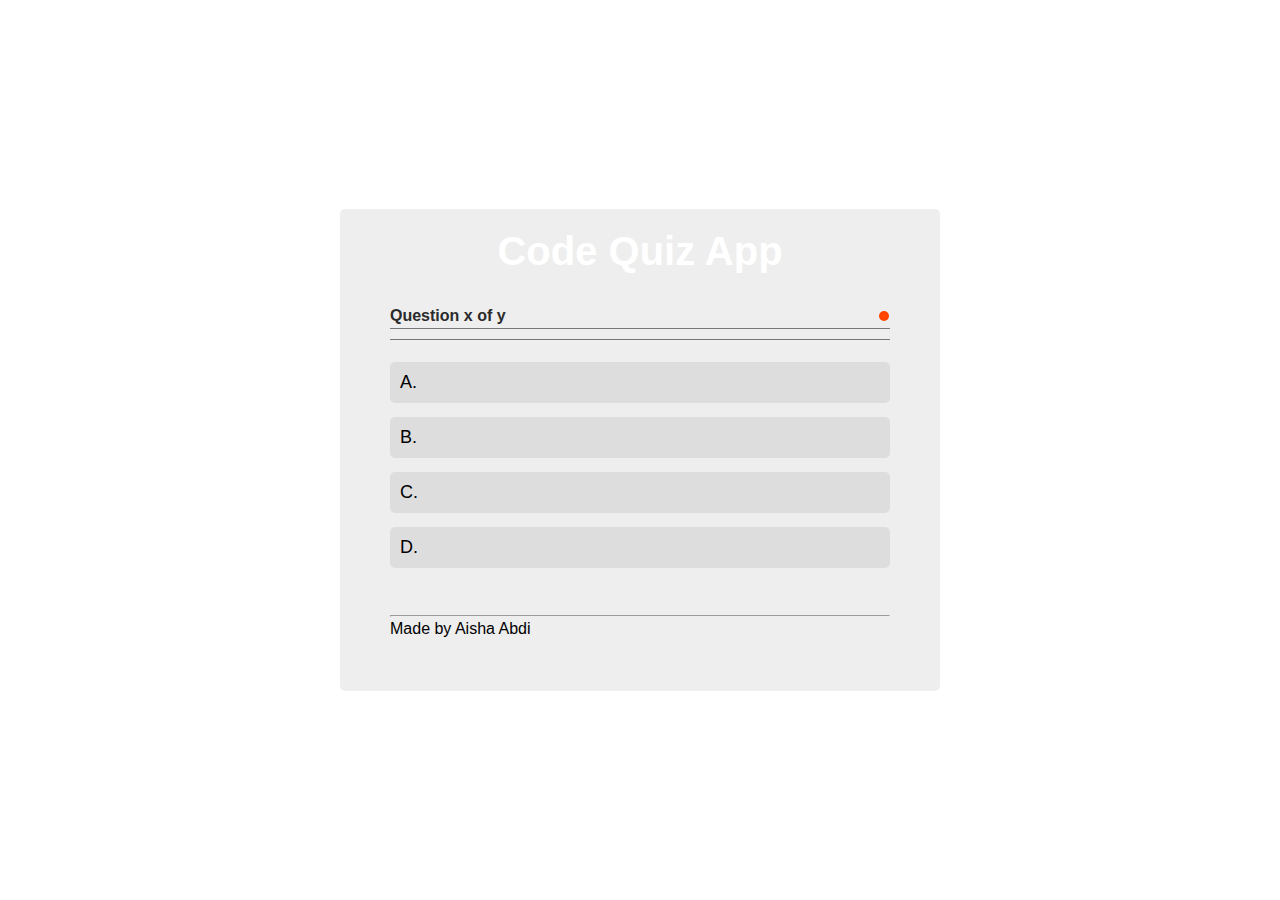
==== index.html @ b87b43b4 "apps.js" ====
<!DOCTYPE html>
<html lang="en">
<head>
    <meta charset="UTF-8">
    <meta http-equiv="X-UA-Compatible" content="IE=edge">
    <meta name="viewport" content="width=device-width, initial-scale=1.0">
    <title>Document</title>
    <link rel="stylesheet" href="style.css">
</head>

<body>

    <div class="container">
        <div class="quiz-box">
            <div id="quiz">
                <h1> Code Quiz App</h1>
                <div class = "quiz-header">
                    <p id="progress">Question x of y</p>
                    <p id="count-down"></p>
                </div>
                <p id="question"></p>

                <div class="buttons">
                    <button class="btn" id="btn0">A. <span id="choice0"></span></button>
                    <button class="btn" id="btn1">B. <span id="choice1"></span></button>
                    <button class="btn" id="btn2">C. <span id="choice2"></span></button>
                    <button class="btn" id="btn3">D. <span id="choice3"></span></button>
                </div>

                <hr>
                <footer>
                    <p> Made by Aisha Abdi</p>
                </footer>
                <script src="apps.js"></script>
</body>
</html>
---- style.css ----
* {
    margin: 0;
    padding: 0;
    box-sizing: border-box;
}

html {
    font-size: 10px;
}

body {
    font-family: 'Open Sans', sans-serif;
    background-color: var(--light-blue);
}

p {
    font-size: 1.6rem;
    line-height: 1.5;
}

img {
    width: 100%;
}

.container {
    max-width: 900px;
    margin: 0 auto;
    padding: 0 20px;
    display: flex;
    justify-content: center;
    align-items: center;
    height: 100vh;
}

.quiz-box {
    width: 600px;
    /* height: 500px; */
    margin: 0 auto;
    background-color: #eee;
    padding: 10px 50px 50px 50px;
    border: 3px solid var(--color-primary);
    border-radius: 5px;
    
}

.quiz-box h1 {
    background-color: var(--color-primary);
    font-size: 4rem;
    text-align: center;
    color: #fff;
    padding: 10px 0;
    width: 100%;
    margin-bottom: 2rem;
    border-radius: 3px;    
}

.quiz-header {
    display: flex;
    justify-content: space-between;
    align-items: center;
}

.quiz-header #progress {
    color: #2b2b2b;
    font-size: 1.6rem;
    font-weight: 700;
}

.quiz-header #count-down {
    font-size: 1.6rem;
    font-weight: 700;
    background-color: orangered;
    padding: 5px;
    margin: 1px;
    color: #fff;
    border-radius: 5px;
}

.quiz-box #question {
    font-size: 1.8rem;
    font-weight: 600;
    color: orangered;
    border: 1px solid #777;
    border-width: 1px 0;
    padding: 5px 0;
}

.buttons {
    margin: 1.5rem 0 4rem 0;
}

.btn {
    text-align: left;
    background-color: #ddd;
    width: 100%;
    font-size: 1.8rem;
    color: var(--black);
    border: 1px solid var(--color-primary);
    border-radius: 5px;
    margin: 7px 0;
    padding: 1rem;
    outline: none;
}

.btn:hover {
    cursor: pointer;
    background-color: var(--color-primary);
    color: #fff;
}

.btn:active {
    background-color: var(--color-sec);
}

#score {
    color: var(--black);
    text-align: center;
    font-size: 2rem;
    margin-bottom: 4rem;
}

.quiz-repeat { 
    text-align: center;
    margin: 0 auto;
}

.quiz-repeat a {
    font-size: 1.6rem;
    font-weight: 600;
    color: #fff;
    text-decoration: none;
    background-color: orangered;
    padding: 1rem;
    border-radius: 5px;
    transition: all .3s;
}

.quiz-repeat a:hover {
    background-color: var(--color-primary);
}
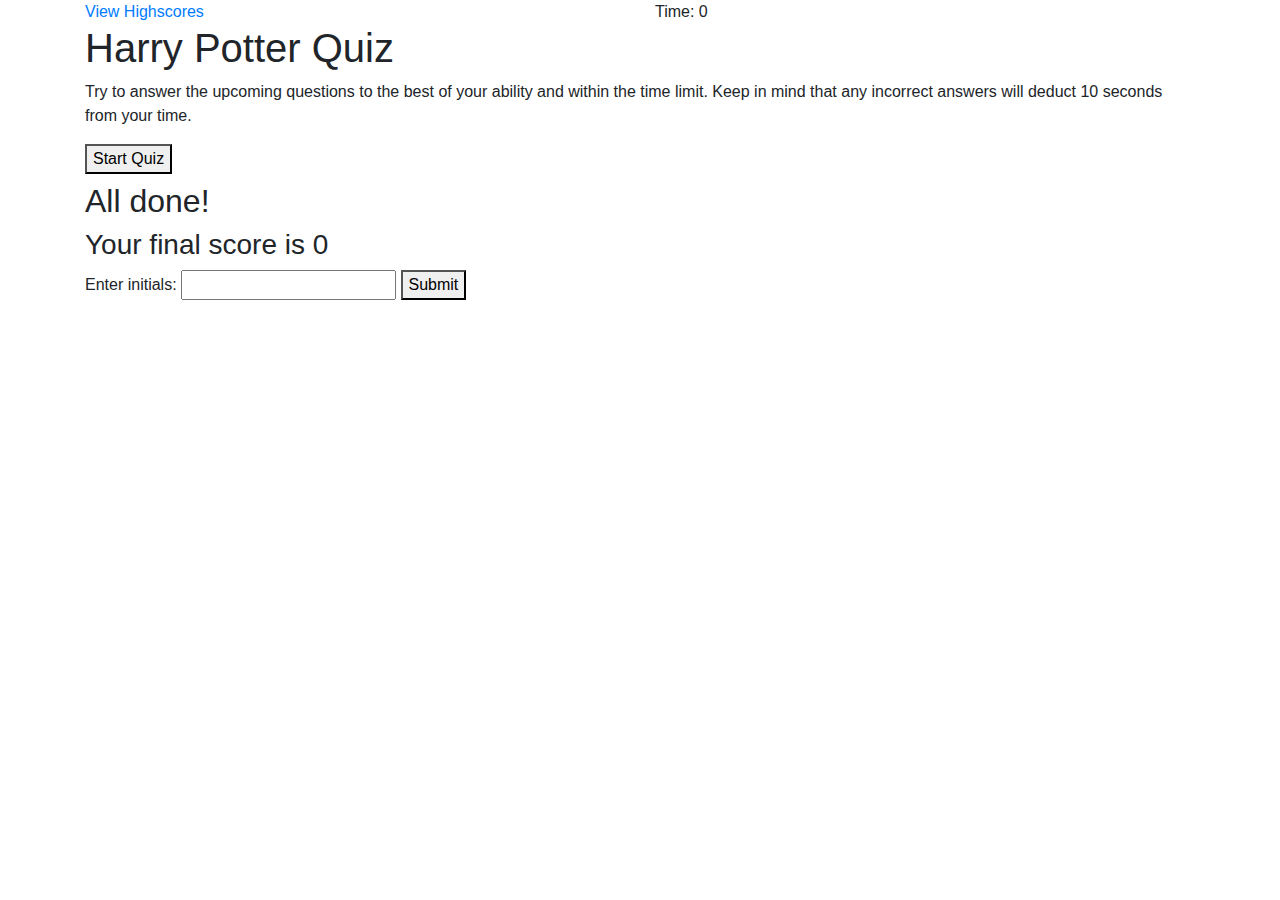
==== commit 48273e07: "fire format" ====
--- a/index.html
+++ b/index.html
@@ -1,36 +1,78 @@
 <!DOCTYPE html>
 <html lang="en">
+
 <head>
     <meta charset="UTF-8">
-    <meta http-equiv="X-UA-Compatible" content="IE=edge">
     <meta name="viewport" content="width=device-width, initial-scale=1.0">
-    <title>Document</title>
-    <link rel="stylesheet" href="style.css">
+    <meta http-equiv="X-UA-Compatible" content="ie=edge">
+    <link rel="stylesheet" type="text/css" href="./resources/css/normalize.css">
+    <link rel="stylesheet" href="https://stackpath.bootstrapcdn.com/bootstrap/4.4.1/css/bootstrap.min.css"
+        integrity="sha384-Vkoo8x4CGsO3+Hhxv8T/Q5PaXtkKtu6ug5TOeNV6gBiFeWPGFN9MuhOf23Q9Ifjh" crossorigin="anonymous">
+    <!-- <link rel="stylesheet" href="text/css" href="./resources/css/normalize.css"> -->
+    <link rel="stylesheet" type="text/css" href="./resources/css/style.css">
+    <title>Coding Quiz</title>
 </head>
 
 <body>
+    <div class="container">
+        <!-- header (highscores and timer) -->
+        <header class="row">
+            <div class="col-md-6" id="Highscores">
+                <a href="./highScore.html">View Highscores</a>
+            </div>
+            <div class="col-md-6" id="timer">
+                Time: <span id="time">0</span>
+            </div>
 
-    <div class="container">
-        <div class="quiz-box">
-            <div id="quiz">
-                <h1> Code Quiz App</h1>
-                <div class = "quiz-header">
-                    <p id="progress">Question x of y</p>
-                    <p id="count-down"></p>
+        </header>
+
+        <!-- Coding Challenge Title -->
+        <section id="title-section" class="show">
+            <div class="row">
+                <div class="col-md-12">
+                    <h1>Harry Potter Quiz </h1>
                 </div>
-                <p id="question"></p>
+            </div>
+            <div class="row">
+                <div class="col-md-12">
+                    <p>Try to answer the upcoming questions to the best of your ability and within the time limit. 
+                        Keep in mind that any incorrect answers will deduct 10 seconds from your time.</p>
+                </div>
+            </div>
+            <div class="row">
+                <div class="col-md-12">
+                    <button id="startButton">Start Quiz</button>
+                </div>
+            </div>
+        </section>
+         <!-- questions -->
+         <section id="quiz-section" class="hide">
+            <div class="row">
+                <div class="col-md-12 questions">
+                    <h3 id="question-title"></h3>
+                </div>
+            </div>
+            <div class="row">
+                <div class="col-md-12" id="choices"></div>
+                <div id="feedback" class="feedback hide"></div>
+            </div>
+        </section>
+        <!-- High Score section -->
+        <section id="highscore-section" class="hide">
+            <div class="row">
+                <div id="high-score" class="col-md-12">
+                    <h2>All done!</h2>
+                    <h3>Your final score is <span id="final-score">0</span></h3>
+                    <label for="initials-area">Enter initials:</label>
+                    <input type="text" name="initials-area" maxlength="4" id="initials">
+                    <button id="submit-button" type="submit">Submit</button>
+                </div>
+            </div>
+        </section>
+        <script type="text/javascript" src="./resources/js/questions.js"></script>
+        <script type="text/javascript" src="./resources/js/script.js"></script>
+        <script type="text/javascript" src="./resources/js/scores.js"></script>
 
-                <div class="buttons">
-                    <button class="btn" id="btn0">A. <span id="choice0"></span></button>
-                    <button class="btn" id="btn1">B. <span id="choice1"></span></button>
-                    <button class="btn" id="btn2">C. <span id="choice2"></span></button>
-                    <button class="btn" id="btn3">D. <span id="choice3"></span></button>
-                </div>
+</body>
 
-                <hr>
-                <footer>
-                    <p> Made by Aisha Abdi</p>
-                </footer>
-                <script src="apps.js"></script>
-</body>
 </html>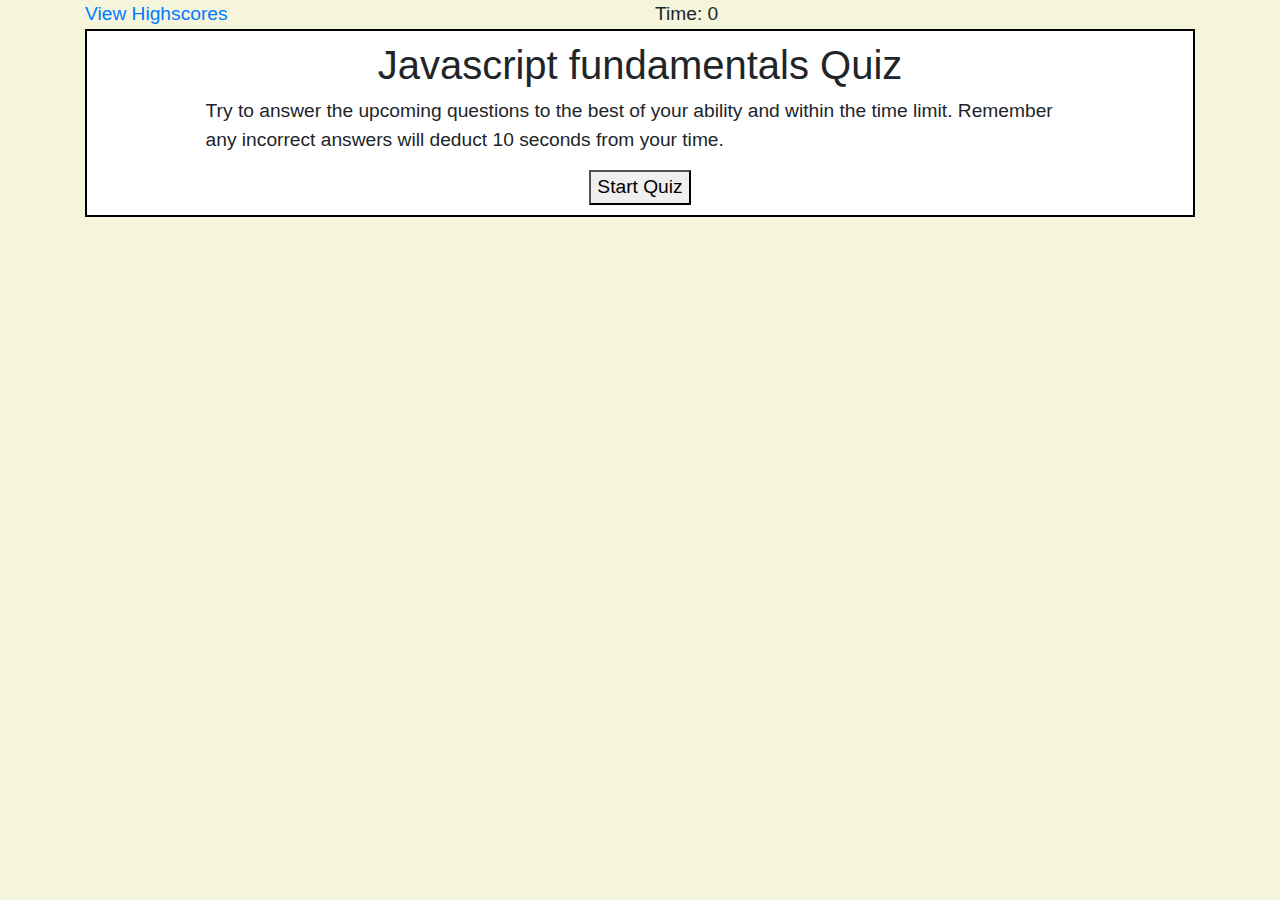
==== commit 6f06d16c: "CSS styling" ====
--- a/index.html
+++ b/index.html
@@ -30,13 +30,13 @@
         <section id="title-section" class="show">
             <div class="row">
                 <div class="col-md-12">
-                    <h1>Harry Potter Quiz </h1>
+                    <h1>Javascript fundamentals Quiz </h1>
                 </div>
             </div>
             <div class="row">
                 <div class="col-md-12">
                     <p>Try to answer the upcoming questions to the best of your ability and within the time limit. 
-                        Keep in mind that any incorrect answers will deduct 10 seconds from your time.</p>
+                       Remember any incorrect answers will deduct 10 seconds from your time.</p>
                 </div>
             </div>
             <div class="row">
--- a/resources/css/style.css
+++ b/resources/css/style.css
@@ -0,0 +1,37 @@
+/* CSS file */
+
+body{
+    font-family: Arial, Helvetica, sans-serif;
+    font-size: larger;
+    background-color: beige;
+}
+
+section{
+    background-color: white;
+    border: solid 2px black;
+    padding: 10px;
+}
+.hide {
+    display: none;
+}
+
+.show {
+    display: block;
+}
+h1{
+    text-align: center;
+}
+
+p{
+    padding: 0 10%;
+}
+
+#startButton{
+    display: block;
+    margin: 0 auto;
+}
+
+.choice{
+    display: block;
+    margin-top: 10px;
+}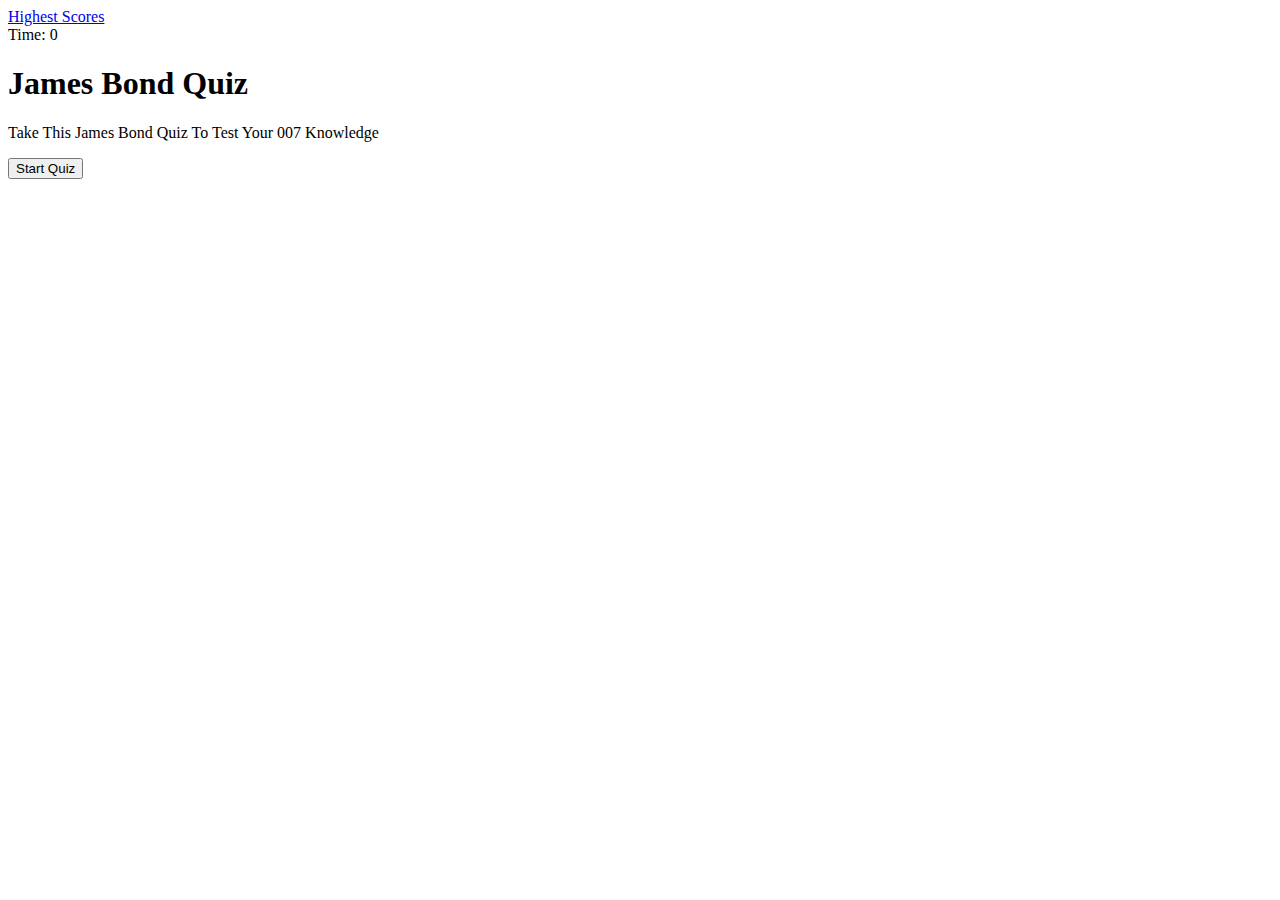
==== commit f178ecd3: "git  commit" ====
--- a/index.html
+++ b/index.html
@@ -1,78 +1,40 @@
 <!DOCTYPE html>
 <html lang="en">
+  <head>
+    <meta charset="UTF-8" />
+    <meta http-equiv="X-UA-Compatible" content="IE=edge" />
+    <meta name="viewport" content="width=device-width, initial-scale=1.0" />
+    <link rel="preconnect" href="https://fonts.googleapis.com" />
+    <link rel="preconnect" href="https://fonts.gstatic.com" crossorigin />
+    <link
+      href="https://fonts.googleapis.com/css2?family=Ubuntu&display=swap"
+      rel="stylesheet"
+    />
 
-<head>
-    <meta charset="UTF-8">
-    <meta name="viewport" content="width=device-width, initial-scale=1.0">
-    <meta http-equiv="X-UA-Compatible" content="ie=edge">
-    <link rel="stylesheet" type="text/css" href="./resources/css/normalize.css">
-    <link rel="stylesheet" href="https://stackpath.bootstrapcdn.com/bootstrap/4.4.1/css/bootstrap.min.css"
-        integrity="sha384-Vkoo8x4CGsO3+Hhxv8T/Q5PaXtkKtu6ug5TOeNV6gBiFeWPGFN9MuhOf23Q9Ifjh" crossorigin="anonymous">
-    <!-- <link rel="stylesheet" href="text/css" href="./resources/css/normalize.css"> -->
-    <link rel="stylesheet" type="text/css" href="./resources/css/style.css">
-    <title>Coding Quiz</title>
-</head>
+    <link rel="stylesheet" href="./assets/css/style.css" />
+    <title>Bond Quiz | Home</title>
+  </head>
+  <body>
+    <header class="header">
+      <nav class="nav-container">
+        <div class="nav-item">
+          <a href="./score.html">Highest Scores</a>
+        </div>
+        <div class="nav-item">Time: <span id="countdown">0</span></div>
+      </nav>
+    </header>
 
-<body>
-    <div class="container">
-        <!-- header (highscores and timer) -->
-        <header class="row">
-            <div class="col-md-6" id="Highscores">
-                <a href="./highScore.html">View Highscores</a>
-            </div>
-            <div class="col-md-6" id="timer">
-                Time: <span id="time">0</span>
-            </div>
+    <div id="alert-container"></div>
 
-        </header>
-
-        <!-- Coding Challenge Title -->
-        <section id="title-section" class="show">
-            <div class="row">
-                <div class="col-md-12">
-                    <h1>Javascript fundamentals Quiz </h1>
-                </div>
-            </div>
-            <div class="row">
-                <div class="col-md-12">
-                    <p>Try to answer the upcoming questions to the best of your ability and within the time limit. 
-                       Remember any incorrect answers will deduct 10 seconds from your time.</p>
-                </div>
-            </div>
-            <div class="row">
-                <div class="col-md-12">
-                    <button id="startButton">Start Quiz</button>
-                </div>
-            </div>
-        </section>
-         <!-- questions -->
-         <section id="quiz-section" class="hide">
-            <div class="row">
-                <div class="col-md-12 questions">
-                    <h3 id="question-title"></h3>
-                </div>
-            </div>
-            <div class="row">
-                <div class="col-md-12" id="choices"></div>
-                <div id="feedback" class="feedback hide"></div>
-            </div>
-        </section>
-        <!-- High Score section -->
-        <section id="highscore-section" class="hide">
-            <div class="row">
-                <div id="high-score" class="col-md-12">
-                    <h2>All done!</h2>
-                    <h3>Your final score is <span id="final-score">0</span></h3>
-                    <label for="initials-area">Enter initials:</label>
-                    <input type="text" name="initials-area" maxlength="4" id="initials">
-                    <button id="submit-button" type="submit">Submit</button>
-                </div>
-            </div>
-        </section>
-        <script type="text/javascript" src="./resources/js/questions.js"></script>
-        <script type="text/javascript" src="./resources/js/script.js"></script>
-        <script type="text/javascript" src="./resources/js/scores.js"></script>
-
-</body>
-
+    <main class="quiz" id="quiz-container">
+      <div class="container start-container" id="start-container">
+        <h1 class="title">James Bond Quiz</h1>
+        <p>Take This James Bond Quiz To Test Your 007 Knowledge</p>
+        <div>
+          <button class="btn" id="start-quiz">Start Quiz</button>
+        </div>
+      </div>
+    </main>
+    <script src="./assets/js/script.js"></script>
+  </body>
 </html>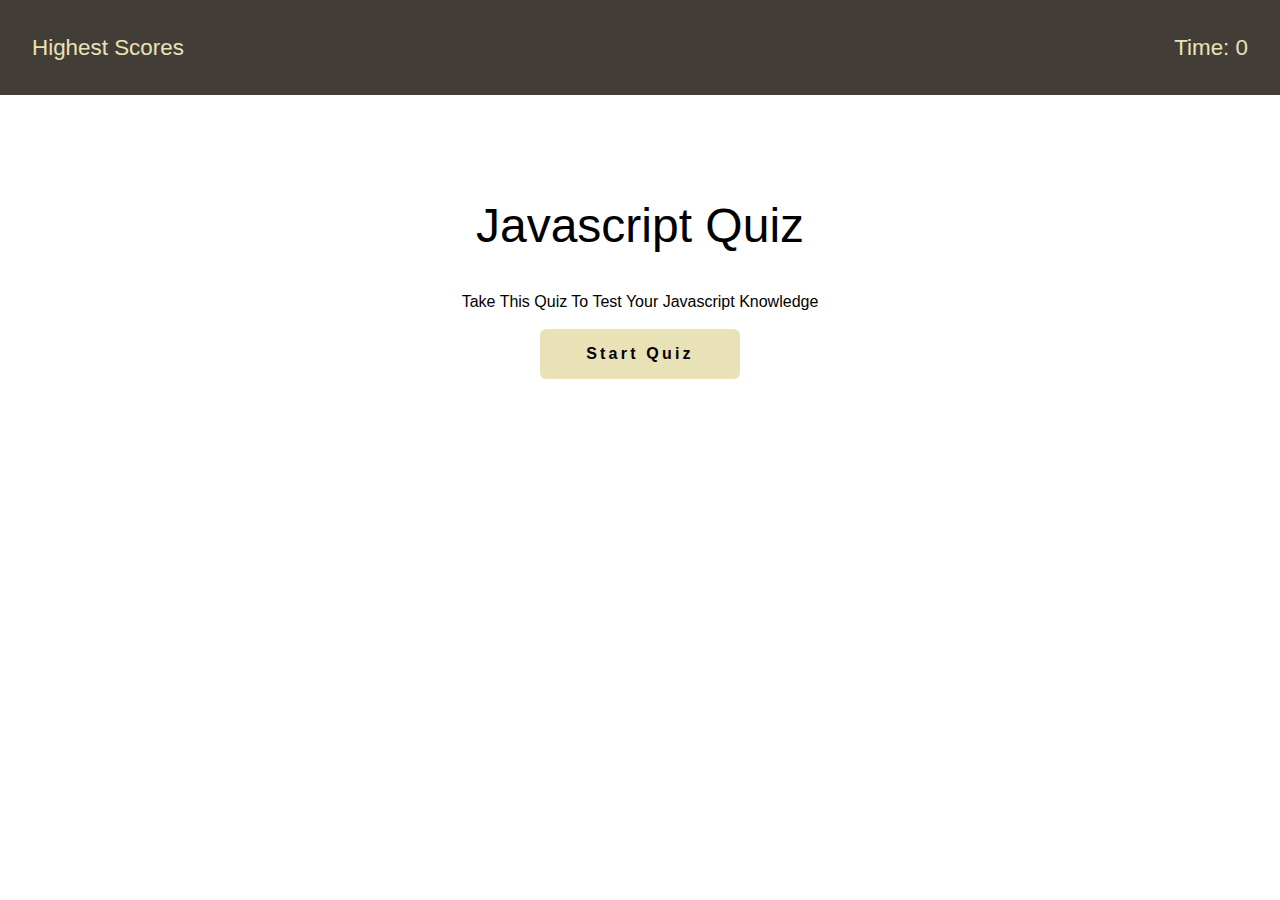
==== commit 76d8cb71: "git commit" ====
--- a/index.html
+++ b/index.html
@@ -12,7 +12,7 @@
     />
 
     <link rel="stylesheet" href="./assets/css/style.css" />
-    <title>Bond Quiz | Home</title>
+    <title>Code Quiz Javascript | Home</title>
   </head>
   <body>
     <header class="header">
@@ -28,13 +28,13 @@
 
     <main class="quiz" id="quiz-container">
       <div class="container start-container" id="start-container">
-        <h1 class="title">James Bond Quiz</h1>
-        <p>Take This James Bond Quiz To Test Your 007 Knowledge</p>
+        <h1 class="title">Javascript  Quiz</h1>
+        <p>Take This Quiz To Test Your Javascript Knowledge</p>
         <div>
           <button class="btn" id="start-quiz">Start Quiz</button>
         </div>
       </div>
     </main>
-    <script src="./assets/js/script.js"></script>
+    <script src="./assets/css/js/script.js"></script>
   </body>
 </html>--- a/assets/css/style.css
+++ b/assets/css/style.css
@@ -0,0 +1,209 @@
+:root {
+    --prussian-blue: #423e37;
+    --maximum-red: #191919;
+    --orange: #565954;
+    --maximum-yellow-red: #5d737e;
+    --lemon-meringue: #eae2b7ff;
+    --alert-success-text: #ffffff;
+    --alert-success-background: #565954;
+    --alert-success-border: #191919;
+    --alert-danger-text: #ffffff;
+    --alert-danger-background: #565954;
+    --alert-danger-border: #191919;
+  }
+  
+  * {
+    box-sizing: border-box;
+  }
+  
+  body {
+    margin: 0;
+    font-family: "Poppins", sans-serif;
+    line-height: 1.4;
+    font-size: 10px;
+  }
+  
+  .header {
+    color: var(--lemon-meringue);
+    font-size: 1.4rem;
+    background-color: var(--prussian-blue);
+  }
+  
+  .nav-container {
+    display: flex;
+    flex-direction: row;
+    justify-content: space-between;
+  }
+  
+  .nav-item {
+    padding: 2rem;
+  }
+  
+  .nav-item a {
+    text-decoration: none;
+    color: var(--lemon-meringue);
+  }
+  
+  .quiz {
+    font-size: 1rem;
+  }
+  
+  .container {
+    margin: 0 2rem;
+    padding: 4rem;
+  }
+  
+  .start-container {
+    text-align: center;
+  }
+  
+  .title {
+    font-size: 3rem;
+    font-weight: 400;
+  }
+  
+  .btn {
+    padding: 1rem 1.5rem;
+    border: none;
+    border-radius: 0.4rem;
+    font-size: 1rem;
+    letter-spacing: 0.2rem;
+    font-weight: 600;
+    background-color: var(--lemon-meringue);
+    color: #000;
+    min-width: 200px;
+    margin-bottom: 1rem;
+  }
+  
+  .btn:hover {
+    background-color: var(--maximum-yellow-red);
+    cursor: pointer;
+    color: #fff;
+  }
+  
+  .question-container {
+    text-align: center;
+  }
+  
+  .question {
+    font-size: 1.2rem;
+    font-weight: 400;
+    margin-bottom: 4rem;
+  }
+  
+  .options-container {
+    display: flex;
+    flex-direction: column;
+    margin: 1rem 2rem;
+  }
+  
+  .option-item {
+    margin: 1rem 0;
+    padding: 1rem;
+    background-color: var(--prussian-blue);
+    color: #fff;
+    border: none;
+    border-radius: 0.2rem;
+    font-size: 1rem;
+    letter-spacing: 0.1rem;
+  }
+  
+  .option-item:hover {
+    background-color: var(--maximum-yellow-red);
+    cursor: pointer;
+    color: #000;
+  }
+  
+  .answer-alert {
+    position: relative;
+    padding: 1rem 1rem;
+    margin-bottom: 1rem;
+    border: 1px solid transparent;
+    border-radius: 0.25rem;
+  }
+  
+  .answer-alert-success {
+    color: var(--alert-success-text);
+    background-color: var(--alert-success-background);
+    border-color: var(--alert-success-border);
+  }
+  
+  .answer-alert-danger {
+    color: var(--alert-danger-text);
+    background-color: var(--alert-danger-background);
+    border-color: var(--alert-danger-border);
+  }
+  
+  .score-form {
+    text-align: center;
+    background-color: var(--prussian-blue);
+    color: var(--lemon-meringue);
+    margin-top: 4rem;
+  }
+  
+  .form-container {
+    display: flex;
+    flex-direction: column;
+  }
+  
+  .form-item {
+    margin: 1rem 0;
+  }
+  
+  .form-item input {
+    padding: 1rem 0.5rem;
+    font-size: 1rem;
+    width: 75%;
+  }
+  
+  .game-over {
+    text-align: center;
+    background-color: var(--prussian-blue);
+    color: var(--lemon-meringue);
+    margin-top: 4rem;
+  }
+  
+  .highscores-list {
+    list-style: none;
+    font-size: 1rem;
+  }
+  
+  .highscore-container {
+    display: flex;
+    flex-direction: row;
+    justify-content: space-between;
+    padding: 1rem;
+    background-color: var(--maximum-yellow-red);
+    margin-bottom: 0.2rem;
+  }
+  
+  .highscore-container:hover {
+    background-color: var(--lemon-meringue);
+  }
+  
+  .btn-container {
+    display: flex;
+    flex-direction: row;
+    justify-content: space-between;
+  }
+  
+  @media screen and (max-width: 576px) {
+    .nav-container {
+      flex-direction: column;
+      align-items: center;
+    }
+  
+    .container {
+      margin: 4rem 1rem;
+      padding: 2rem;
+    }
+  
+    .form-item input {
+      width: 100%;
+    }
+  
+    .btn-container {
+      flex-direction: column;
+      align-items: center;
+    }
+  }